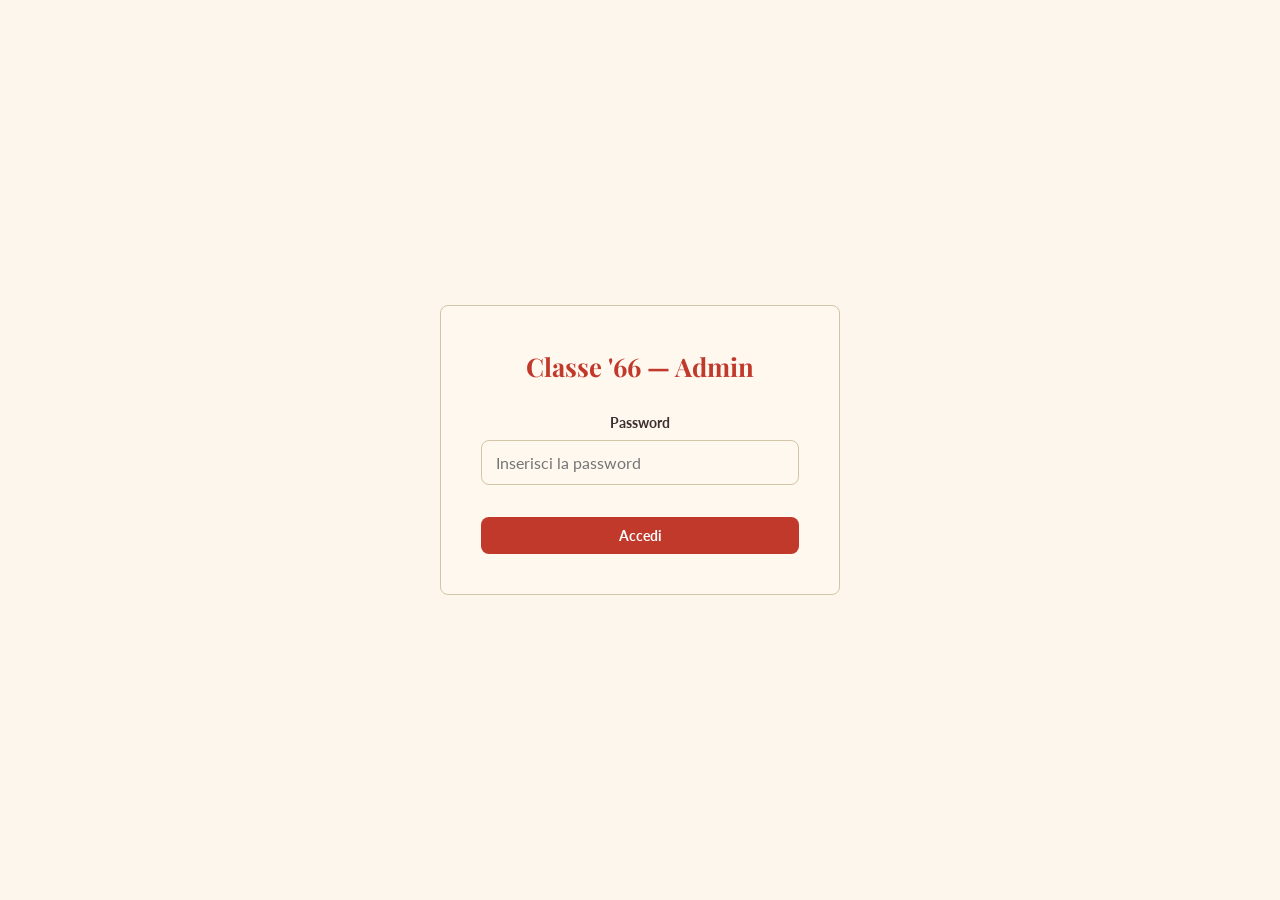
==== admin.html @ 5f05e25c "Aggiunta sito completo noale66.it Pagina pubblica con modulo di iscrizione, dashboard admin protetta" ====
<!DOCTYPE html>
<html lang="it">
<head>
  <meta charset="UTF-8">
  <meta name="viewport" content="width=device-width, initial-scale=1.0">
  <title>Admin — Classe 1966 Noale</title>
  <meta name="robots" content="noindex, nofollow">

  <link rel="preconnect" href="https://fonts.googleapis.com">
  <link rel="preconnect" href="https://fonts.gstatic.com" crossorigin>
  <link href="https://fonts.googleapis.com/css2?family=Playfair+Display:wght@400;700&family=Lato:wght@400;700&display=swap" rel="stylesheet">

  <link rel="stylesheet" href="css/style.css">
</head>
<body>

  <!-- ===== LOGIN ===== -->
  <div class="admin-login" id="loginSection">
    <div class="admin-login__box">
      <h1>Classe '66 — Admin</h1>
      <div class="form__group">
        <label class="form__label" for="adminPassword">Password</label>
        <input class="form__input" type="password" id="adminPassword" placeholder="Inserisci la password">
      </div>
      <button class="btn btn--primary" style="width:100%; margin-top:12px;" id="loginBtn">Accedi</button>
      <div class="form__message" id="loginMessage"></div>
    </div>
  </div>

  <!-- ===== DASHBOARD ===== -->
  <div class="admin-dashboard container" id="dashboardSection" style="display:none;">
    <h1 class="section-title" style="margin-bottom:32px;">Dashboard Iscrizioni</h1>

    <!-- Statistiche -->
    <div class="stats-grid" id="statsGrid">
      <div class="stat-card">
        <div class="stat-card__number" id="statTotale">-</div>
        <div class="stat-card__label">Iscritti totali</div>
      </div>
      <div class="stat-card">
        <div class="stat-card__number" id="statAccompagnatori">-</div>
        <div class="stat-card__label">Gradirebbero accomp.</div>
      </div>
      <div class="stat-card">
        <div class="stat-card__number" id="statGiugno">-</div>
        <div class="stat-card__label">Preferiscono giugno</div>
      </div>
      <div class="stat-card">
        <div class="stat-card__number" id="statSettembre">-</div>
        <div class="stat-card__label">Preferiscono settembre</div>
      </div>
      <div class="stat-card">
        <div class="stat-card__number" id="statEntrambe">-</div>
        <div class="stat-card__label">Entrambe le date</div>
      </div>
    </div>

    <!-- Toolbar -->
    <div class="admin-toolbar">
      <div>
        <button class="btn btn--outline" id="refreshBtn">Aggiorna dati</button>
        <button class="btn btn--outline" id="exportCsvBtn">Esporta CSV</button>
      </div>
      <button class="btn btn--outline" id="logoutBtn" style="border-color:var(--color-text-light); color:var(--color-text-light);">Esci</button>
    </div>

    <!-- Tabella -->
    <div class="table-wrapper">
      <table class="admin-table" id="registrationsTable">
        <thead>
          <tr>
            <th>#</th>
            <th>Data iscrizione</th>
            <th>Nome</th>
            <th>Telefono</th>
            <th>27 Giu</th>
            <th>12 Set</th>
            <th>Accomp.</th>
            <th>Note</th>
            <th>Azioni</th>
          </tr>
        </thead>
        <tbody id="tableBody">
          <tr><td colspan="9" style="text-align:center; padding:24px;">Caricamento...</td></tr>
        </tbody>
      </table>
    </div>
  </div>

  <script src="js/admin.js"></script>
</body>
</html>
---- css/style.css ----
/* ======================
   NOALE66 — Stile Retrò
   Mobile-first
   ====================== */

/* --- Reset & Base --- */
*, *::before, *::after {
  box-sizing: border-box;
  margin: 0;
  padding: 0;
}

:root {
  --color-bg: #fdf6ec;
  --color-bg-alt: #f5e6cc;
  --color-primary: #c0392b;
  --color-primary-dark: #96281b;
  --color-accent: #d4a24e;
  --color-text: #3b2f2f;
  --color-text-light: #6b5b5b;
  --color-olive: #5b6b4f;
  --color-cream: #fff8ef;
  --color-border: #d4c4a8;
  --color-success: #5b6b4f;
  --color-error: #c0392b;
  --font-display: 'Playfair Display', Georgia, serif;
  --font-body: 'Lato', 'Segoe UI', sans-serif;
  --max-width: 720px;
  --radius: 8px;
}

html {
  scroll-behavior: smooth;
}

body {
  font-family: var(--font-body);
  font-size: 16px;
  line-height: 1.6;
  color: var(--color-text);
  background-color: var(--color-bg);
  -webkit-font-smoothing: antialiased;
}

img {
  max-width: 100%;
  height: auto;
}

a {
  color: var(--color-primary);
  text-decoration: none;
}

a:hover {
  text-decoration: underline;
}

/* --- Layout --- */
.container {
  width: 100%;
  max-width: var(--max-width);
  margin: 0 auto;
  padding: 0 20px;
}

section {
  padding: 48px 0;
}

/* --- Hero --- */
.hero {
  text-align: center;
  padding: 64px 0 48px;
  background: linear-gradient(170deg, var(--color-bg-alt) 0%, var(--color-bg) 100%);
  border-bottom: 3px solid var(--color-accent);
  position: relative;
  overflow: hidden;
}

.hero::before {
  content: '';
  position: absolute;
  top: 0;
  left: 0;
  right: 0;
  bottom: 0;
  background-image:
    radial-gradient(circle at 20% 50%, rgba(212, 162, 78, 0.1) 0%, transparent 50%),
    radial-gradient(circle at 80% 20%, rgba(192, 57, 43, 0.06) 0%, transparent 50%);
  pointer-events: none;
}

.hero__year {
  display: inline-block;
  font-family: var(--font-display);
  font-size: 1rem;
  letter-spacing: 4px;
  text-transform: uppercase;
  color: var(--color-accent);
  margin-bottom: 12px;
  border: 2px solid var(--color-accent);
  padding: 4px 16px;
  border-radius: 4px;
}

.hero__title {
  font-family: var(--font-display);
  font-size: 2.8rem;
  font-weight: 700;
  color: var(--color-primary);
  line-height: 1.15;
  margin-bottom: 12px;
}

.hero__subtitle {
  font-family: var(--font-display);
  font-size: 1.3rem;
  font-weight: 400;
  font-style: italic;
  color: var(--color-text-light);
  margin-bottom: 24px;
}

.hero__cta {
  display: inline-block;
  background-color: var(--color-primary);
  color: #fff;
  font-family: var(--font-body);
  font-size: 1rem;
  font-weight: 700;
  padding: 14px 32px;
  border-radius: var(--radius);
  text-decoration: none;
  transition: background-color 0.2s, transform 0.2s;
}

.hero__cta:hover {
  background-color: var(--color-primary-dark);
  text-decoration: none;
  transform: translateY(-1px);
}

/* --- Sezione Benvenuto --- */
.benvenuto {
  background-color: var(--color-cream);
  border-top: 1px solid var(--color-border);
  border-bottom: 1px solid var(--color-border);
}

.section-title {
  font-family: var(--font-display);
  font-size: 1.8rem;
  font-weight: 700;
  color: var(--color-primary);
  margin-bottom: 20px;
  text-align: center;
}

.section-title::after {
  content: '';
  display: block;
  width: 60px;
  height: 3px;
  background-color: var(--color-accent);
  margin: 12px auto 0;
  border-radius: 2px;
}

.benvenuto__text {
  font-size: 1.05rem;
  line-height: 1.8;
  color: var(--color-text);
  text-align: center;
  max-width: 600px;
  margin: 0 auto;
}

/* --- Sezione Dettagli --- */
.dettagli {
  background-color: var(--color-bg);
}

.dettagli__grid {
  display: grid;
  grid-template-columns: 1fr;
  gap: 20px;
  margin-top: 24px;
}

.dettagli__card {
  background: var(--color-cream);
  border: 1px solid var(--color-border);
  border-radius: var(--radius);
  padding: 24px;
  text-align: center;
}

.dettagli__card-icon {
  font-size: 2rem;
  margin-bottom: 8px;
}

.dettagli__card-label {
  font-family: var(--font-display);
  font-size: 1rem;
  font-weight: 700;
  color: var(--color-accent);
  text-transform: uppercase;
  letter-spacing: 1px;
  margin-bottom: 4px;
}

.dettagli__card-value {
  font-size: 1rem;
  color: var(--color-text);
}

/* --- Sezione Iscrizione (Form) --- */
.iscrizione {
  background-color: var(--color-bg-alt);
  border-top: 1px solid var(--color-border);
  border-bottom: 1px solid var(--color-border);
}

.form {
  max-width: 500px;
  margin: 0 auto;
}

.form__group {
  margin-bottom: 20px;
}

.form__label {
  display: block;
  font-weight: 700;
  font-size: 0.9rem;
  color: var(--color-text);
  margin-bottom: 6px;
}

.form__label--required::after {
  content: ' *';
  color: var(--color-error);
}

.form__input,
.form__textarea,
.form__select {
  width: 100%;
  padding: 12px 14px;
  font-family: var(--font-body);
  font-size: 1rem;
  color: var(--color-text);
  background-color: var(--color-cream);
  border: 1.5px solid var(--color-border);
  border-radius: var(--radius);
  transition: border-color 0.2s;
}

.form__input:focus,
.form__textarea:focus,
.form__select:focus {
  outline: none;
  border-color: var(--color-primary);
  box-shadow: 0 0 0 3px rgba(192, 57, 43, 0.1);
}

.form__textarea {
  resize: vertical;
  min-height: 80px;
}

.form__radio-group {
  display: flex;
  flex-direction: column;
  gap: 10px;
}

.form__radio-label {
  display: flex;
  align-items: center;
  gap: 8px;
  font-size: 1rem;
  cursor: pointer;
  padding: 10px 14px;
  background: var(--color-cream);
  border: 1.5px solid var(--color-border);
  border-radius: var(--radius);
  transition: border-color 0.2s;
}

.form__radio-label:has(input:checked) {
  border-color: var(--color-primary);
  background-color: rgba(192, 57, 43, 0.05);
}

.form__radio-label input[type="radio"],
.form__radio-label input[type="checkbox"] {
  accent-color: var(--color-primary);
  width: 18px;
  height: 18px;
}

.form__radio-label:has(input[type="checkbox"]:checked) {
  border-color: var(--color-primary);
  background-color: rgba(192, 57, 43, 0.05);
}

.form__hint {
  font-size: 0.85rem;
  color: var(--color-text-light);
  margin-top: 4px;
}

.form__submit {
  display: block;
  width: 100%;
  padding: 14px;
  font-family: var(--font-body);
  font-size: 1.1rem;
  font-weight: 700;
  color: #fff;
  background-color: var(--color-primary);
  border: none;
  border-radius: var(--radius);
  cursor: pointer;
  transition: background-color 0.2s, transform 0.2s;
  margin-top: 28px;
}

.form__submit:hover {
  background-color: var(--color-primary-dark);
  transform: translateY(-1px);
}

.form__submit:disabled {
  background-color: var(--color-border);
  cursor: not-allowed;
  transform: none;
}

/* --- Messaggi di feedback --- */
.form__message {
  text-align: center;
  padding: 16px;
  border-radius: var(--radius);
  font-weight: 700;
  margin-top: 16px;
  display: none;
}

.form__message--success {
  display: block;
  background-color: rgba(91, 107, 79, 0.15);
  color: var(--color-success);
  border: 1px solid var(--color-success);
}

.form__message--error {
  display: block;
  background-color: rgba(192, 57, 43, 0.1);
  color: var(--color-error);
  border: 1px solid var(--color-error);
}

/* --- Footer / WhatsApp --- */
.footer {
  background-color: var(--color-text);
  color: var(--color-bg);
  padding: 48px 0;
  text-align: center;
}

.footer__title {
  font-family: var(--font-display);
  font-size: 1.4rem;
  margin-bottom: 16px;
  color: var(--color-accent);
}

.footer__text {
  font-size: 0.95rem;
  color: var(--color-border);
  margin-bottom: 24px;
  line-height: 1.6;
}

.footer__buttons {
  display: flex;
  flex-direction: column;
  gap: 12px;
  align-items: center;
}

.btn-whatsapp {
  display: inline-flex;
  align-items: center;
  gap: 8px;
  padding: 14px 28px;
  font-size: 1rem;
  font-weight: 700;
  color: #fff;
  background-color: #25d366;
  border: none;
  border-radius: var(--radius);
  text-decoration: none;
  transition: background-color 0.2s, transform 0.2s;
  cursor: pointer;
}

.btn-whatsapp:hover {
  background-color: #1da851;
  text-decoration: none;
  transform: translateY(-1px);
}

.btn-whatsapp--outline {
  background-color: transparent;
  border: 2px solid #25d366;
  color: #25d366;
}

.btn-whatsapp--outline:hover {
  background-color: #25d366;
  color: #fff;
}

.footer__copy {
  margin-top: 32px;
  font-size: 0.8rem;
  color: var(--color-text-light);
}

/* --- Accompagnatore toggle --- */
.form__companion {
  display: none;
  margin-top: 12px;
  padding: 16px;
  background: rgba(212, 162, 78, 0.08);
  border-radius: var(--radius);
  border: 1px dashed var(--color-accent);
}

.form__companion.is-visible {
  display: block;
}

/* --- Spinner --- */
.spinner {
  display: inline-block;
  width: 20px;
  height: 20px;
  border: 3px solid rgba(255, 255, 255, 0.3);
  border-top-color: #fff;
  border-radius: 50%;
  animation: spin 0.6s linear infinite;
  margin-right: 8px;
  vertical-align: middle;
}

@keyframes spin {
  to { transform: rotate(360deg); }
}

/* --- Fade-in animation --- */
.fade-in {
  opacity: 0;
  transform: translateY(20px);
  transition: opacity 0.6s ease, transform 0.6s ease;
}

.fade-in.is-visible {
  opacity: 1;
  transform: translateY(0);
}

/* ======================
   Desktop (min 768px)
   ====================== */
@media (min-width: 768px) {
  .hero__title {
    font-size: 3.6rem;
  }

  .hero__subtitle {
    font-size: 1.5rem;
  }

  .dettagli__grid {
    grid-template-columns: repeat(3, 1fr);
  }

  .form__radio-group {
    flex-direction: row;
  }

  .form__radio-label {
    flex: 1;
  }

  .footer__buttons {
    flex-direction: row;
    justify-content: center;
  }

  section {
    padding: 64px 0;
  }
}

/* ======================
   Admin Dashboard
   ====================== */
.admin-login {
  min-height: 100vh;
  display: flex;
  align-items: center;
  justify-content: center;
  background-color: var(--color-bg);
}

.admin-login__box {
  background: var(--color-cream);
  border: 1px solid var(--color-border);
  border-radius: var(--radius);
  padding: 40px;
  width: 100%;
  max-width: 400px;
  text-align: center;
}

.admin-login__box h1 {
  font-family: var(--font-display);
  color: var(--color-primary);
  margin-bottom: 24px;
  font-size: 1.6rem;
}

.admin-dashboard {
  padding: 24px 0;
}

.stats-grid {
  display: grid;
  grid-template-columns: repeat(auto-fit, minmax(150px, 1fr));
  gap: 16px;
  margin-bottom: 32px;
}

.stat-card {
  background: var(--color-cream);
  border: 1px solid var(--color-border);
  border-radius: var(--radius);
  padding: 20px;
  text-align: center;
}

.stat-card__number {
  font-family: var(--font-display);
  font-size: 2.2rem;
  font-weight: 700;
  color: var(--color-primary);
}

.stat-card__label {
  font-size: 0.85rem;
  color: var(--color-text-light);
  margin-top: 4px;
}

.admin-table {
  width: 100%;
  border-collapse: collapse;
  font-size: 0.9rem;
  background: var(--color-cream);
  border-radius: var(--radius);
  overflow: hidden;
  border: 1px solid var(--color-border);
}

.admin-table th {
  background-color: var(--color-text);
  color: var(--color-bg);
  padding: 12px 14px;
  text-align: left;
  font-weight: 700;
  font-size: 0.8rem;
  text-transform: uppercase;
  letter-spacing: 0.5px;
}

.admin-table td {
  padding: 10px 14px;
  border-bottom: 1px solid var(--color-border);
}

.admin-table tr:last-child td {
  border-bottom: none;
}

.admin-table tr:nth-child(even) {
  background-color: var(--color-bg);
}

.admin-toolbar {
  display: flex;
  justify-content: space-between;
  align-items: center;
  margin-bottom: 16px;
  flex-wrap: wrap;
  gap: 12px;
}

.btn {
  display: inline-block;
  padding: 10px 20px;
  font-family: var(--font-body);
  font-size: 0.9rem;
  font-weight: 700;
  border: none;
  border-radius: var(--radius);
  cursor: pointer;
  transition: background-color 0.2s;
}

.btn--primary {
  background-color: var(--color-primary);
  color: #fff;
}

.btn--primary:hover {
  background-color: var(--color-primary-dark);
}

.btn--outline {
  background: transparent;
  border: 2px solid var(--color-primary);
  color: var(--color-primary);
}

.btn--outline:hover {
  background-color: var(--color-primary);
  color: #fff;
}

/* --- Action buttons (admin table) --- */
.admin-actions {
  white-space: nowrap;
}

.btn-icon {
  display: inline-flex;
  align-items: center;
  justify-content: center;
  width: 32px;
  height: 32px;
  border: 1px solid var(--color-border);
  border-radius: 4px;
  background: var(--color-cream);
  cursor: pointer;
  font-size: 1rem;
  transition: background-color 0.2s, border-color 0.2s;
  margin: 0 2px;
}

.btn-icon--edit:hover {
  background-color: rgba(212, 162, 78, 0.2);
  border-color: var(--color-accent);
}

.btn-icon--delete:hover {
  background-color: rgba(192, 57, 43, 0.1);
  border-color: var(--color-error);
  color: var(--color-error);
}

/* --- Modal --- */
.modal-overlay {
  position: fixed;
  top: 0;
  left: 0;
  right: 0;
  bottom: 0;
  background: rgba(0, 0, 0, 0.5);
  display: flex;
  align-items: center;
  justify-content: center;
  z-index: 1000;
  padding: 20px;
}

.modal {
  background: var(--color-cream);
  border-radius: var(--radius);
  padding: 32px;
  width: 100%;
  max-width: 480px;
  max-height: 90vh;
  overflow-y: auto;
}

.modal__title {
  font-family: var(--font-display);
  font-size: 1.4rem;
  color: var(--color-primary);
  margin-bottom: 20px;
}

.modal__buttons {
  display: flex;
  gap: 12px;
  margin-top: 24px;
}

.modal__buttons .btn {
  flex: 1;
}

/* Responsive table */
@media (max-width: 600px) {
  .admin-table {
    font-size: 0.8rem;
  }

  .admin-table th,
  .admin-table td {
    padding: 8px 10px;
  }

  .table-wrapper {
    overflow-x: auto;
    -webkit-overflow-scrolling: touch;
  }
}
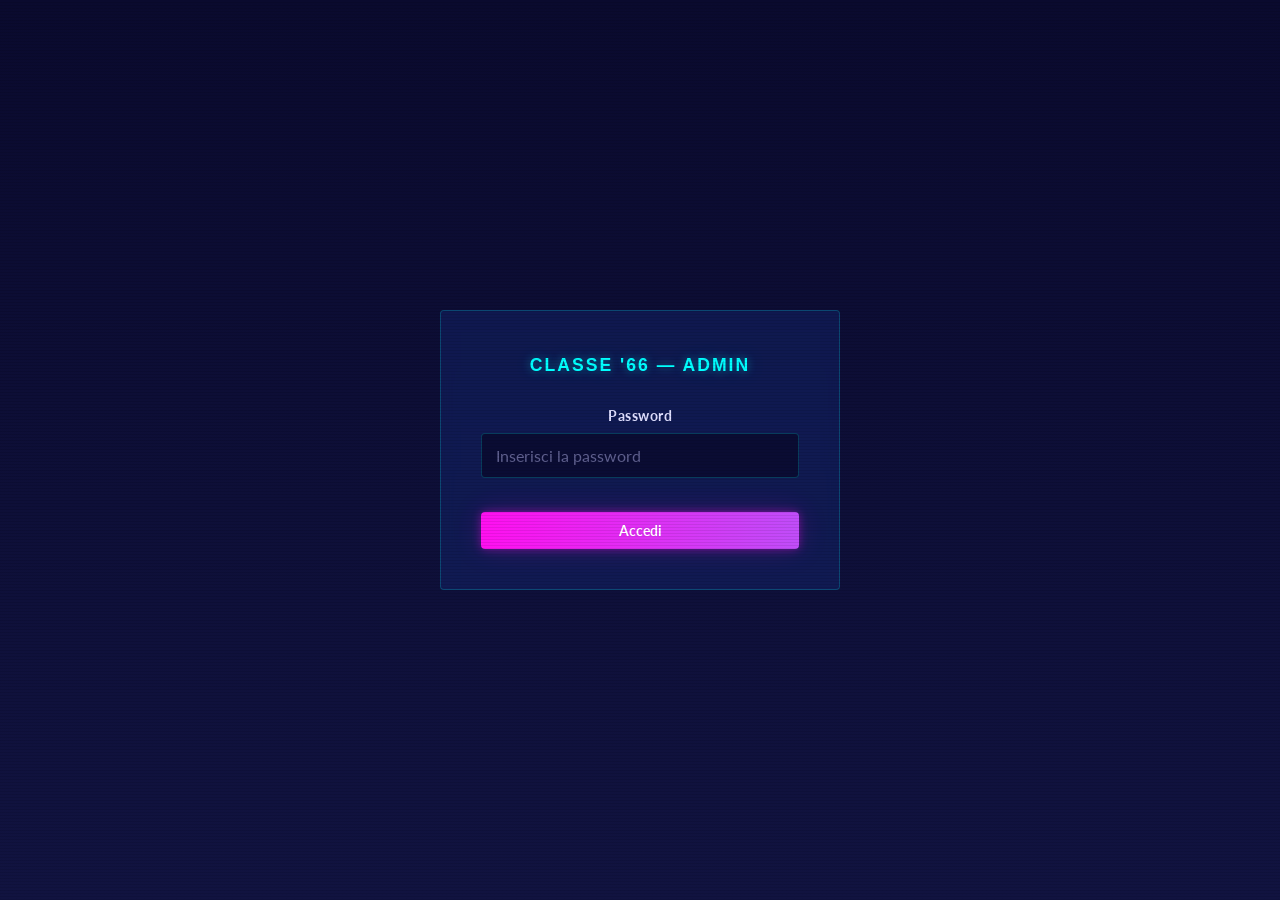
==== commit 95f5e2d4: "Date aggiornate: 4 opzioni di giugno (SAB-6, DOM-7, SAB-20, DOM-21) al posto di giugno/settembre Co-" ====
--- a/admin.html
+++ b/admin.html
@@ -42,16 +42,20 @@
         <div class="stat-card__label">Gradirebbero accomp.</div>
       </div>
       <div class="stat-card">
-        <div class="stat-card__number" id="statGiugno">-</div>
-        <div class="stat-card__label">Preferiscono giugno</div>
+        <div class="stat-card__number" id="statSab6">-</div>
+        <div class="stat-card__label">SAB 6 giugno</div>
       </div>
       <div class="stat-card">
-        <div class="stat-card__number" id="statSettembre">-</div>
-        <div class="stat-card__label">Preferiscono settembre</div>
+        <div class="stat-card__number" id="statDom7">-</div>
+        <div class="stat-card__label">DOM 7 giugno</div>
       </div>
       <div class="stat-card">
-        <div class="stat-card__number" id="statEntrambe">-</div>
-        <div class="stat-card__label">Entrambe le date</div>
+        <div class="stat-card__number" id="statSab20">-</div>
+        <div class="stat-card__label">SAB 20 giugno</div>
+      </div>
+      <div class="stat-card">
+        <div class="stat-card__number" id="statDom21">-</div>
+        <div class="stat-card__label">DOM 21 giugno</div>
       </div>
     </div>
 
@@ -73,15 +77,17 @@
             <th>Data iscrizione</th>
             <th>Nome</th>
             <th>Telefono</th>
-            <th>27 Giu</th>
-            <th>12 Set</th>
+            <th>SAB-6</th>
+            <th>DOM-7</th>
+            <th>SAB-20</th>
+            <th>DOM-21</th>
             <th>Accomp.</th>
             <th>Note</th>
             <th>Azioni</th>
           </tr>
         </thead>
         <tbody id="tableBody">
-          <tr><td colspan="9" style="text-align:center; padding:24px;">Caricamento...</td></tr>
+          <tr><td colspan="11" style="text-align:center; padding:24px;">Caricamento...</td></tr>
         </tbody>
       </table>
     </div>
--- a/css/style.css
+++ b/css/style.css
@@ -1,5 +1,5 @@
 /* ======================
-   NOALE66 — Stile Retrò
+   NOALE66 — Stile New Wave '80s
    Mobile-first
    ====================== */
 
@@ -11,22 +11,26 @@
 }
 
 :root {
-  --color-bg: #fdf6ec;
-  --color-bg-alt: #f5e6cc;
-  --color-primary: #c0392b;
-  --color-primary-dark: #96281b;
-  --color-accent: #d4a24e;
-  --color-text: #3b2f2f;
-  --color-text-light: #6b5b5b;
-  --color-olive: #5b6b4f;
-  --color-cream: #fff8ef;
-  --color-border: #d4c4a8;
-  --color-success: #5b6b4f;
-  --color-error: #c0392b;
-  --font-display: 'Playfair Display', Georgia, serif;
+  --color-bg: #0A0A2E;
+  --color-bg-alt: #111340;
+  --color-bg-card: rgba(22, 43, 121, 0.4);
+  --color-primary: #FF10F0;
+  --color-primary-dark: #cc0dc0;
+  --color-accent: #00FFFF;
+  --color-gold: #FFD700;
+  --color-purple: #C04DF9;
+  --color-text: #E0E0FF;
+  --color-text-light: #9898cc;
+  --color-cream: rgba(255, 255, 255, 0.05);
+  --color-border: rgba(0, 255, 255, 0.2);
+  --color-success: #00FF88;
+  --color-error: #FF3F3F;
+  --font-display: 'Orbitron', 'Audiowide', sans-serif;
   --font-body: 'Lato', 'Segoe UI', sans-serif;
-  --max-width: 720px;
-  --radius: 8px;
+  --max-width: 760px;
+  --radius: 4px;
+  --glow-pink: 0 0 10px rgba(255, 16, 240, 0.4), 0 0 30px rgba(255, 16, 240, 0.15);
+  --glow-cyan: 0 0 10px rgba(0, 255, 255, 0.4), 0 0 30px rgba(0, 255, 255, 0.15);
 }
 
 html {
@@ -48,12 +52,14 @@
 }
 
 a {
-  color: var(--color-primary);
+  color: var(--color-accent);
   text-decoration: none;
+  transition: text-shadow 0.3s ease;
 }
 
 a:hover {
-  text-decoration: underline;
+  text-shadow: var(--glow-cyan);
+  text-decoration: none;
 }
 
 /* --- Layout --- */
@@ -66,105 +72,201 @@
 
 section {
   padding: 48px 0;
-}
-
-/* --- Hero --- */
+  position: relative;
+}
+
+/* --- Scanlines overlay globale --- */
+body::after {
+  content: '';
+  position: fixed;
+  inset: 0;
+  background: repeating-linear-gradient(
+    0deg,
+    rgba(0, 0, 0, 0.08) 0px,
+    rgba(0, 0, 0, 0.08) 1px,
+    transparent 1px,
+    transparent 3px
+  );
+  pointer-events: none;
+  z-index: 9999;
+}
+
+/* --- Section background images --- */
+.section-bg {
+  position: absolute;
+  inset: 0;
+  background-size: cover;
+  background-position: center;
+  opacity: 0.12;
+  pointer-events: none;
+  z-index: 0;
+}
+
+section > .container {
+  position: relative;
+  z-index: 1;
+}
+
+/* ======================
+   HERO
+   ====================== */
 .hero {
   text-align: center;
-  padding: 64px 0 48px;
-  background: linear-gradient(170deg, var(--color-bg-alt) 0%, var(--color-bg) 100%);
-  border-bottom: 3px solid var(--color-accent);
+  padding: 80px 0 64px;
   position: relative;
   overflow: hidden;
-}
-
+  background:
+    linear-gradient(180deg,
+      #0A0A2E 0%,
+      #162B79 40%,
+      #C04DF9 70%,
+      #FF10F0 85%,
+      #FFD700 100%
+    );
+}
+
+/* Griglia laser prospettica */
 .hero::before {
   content: '';
   position: absolute;
-  top: 0;
-  left: 0;
-  right: 0;
   bottom: 0;
+  left: -50%;
+  right: -50%;
+  height: 45%;
   background-image:
-    radial-gradient(circle at 20% 50%, rgba(212, 162, 78, 0.1) 0%, transparent 50%),
-    radial-gradient(circle at 80% 20%, rgba(192, 57, 43, 0.06) 0%, transparent 50%);
+    linear-gradient(rgba(0, 255, 255, 0.25) 1px, transparent 1px),
+    linear-gradient(90deg, rgba(0, 255, 255, 0.25) 1px, transparent 1px);
+  background-size: 50px 30px;
+  transform: perspective(300px) rotateX(60deg);
+  transform-origin: center bottom;
+  pointer-events: none;
+}
+
+/* Sole al tramonto synthwave */
+.hero::after {
+  content: '';
+  position: absolute;
+  bottom: 30%;
+  left: 50%;
+  transform: translateX(-50%);
+  width: 200px;
+  height: 200px;
+  border-radius: 50%;
+  background: linear-gradient(180deg, #FFD700, #FFA500, #FF6347, #FF10F0);
+  opacity: 0.5;
+  filter: blur(2px);
+  mask-image: repeating-linear-gradient(
+    0deg,
+    #000 0px, #000 8px,
+    transparent 8px, transparent 12px
+  );
+  -webkit-mask-image: repeating-linear-gradient(
+    0deg,
+    #000 0px, #000 8px,
+    transparent 8px, transparent 12px
+  );
   pointer-events: none;
 }
 
 .hero__year {
   display: inline-block;
   font-family: var(--font-display);
-  font-size: 1rem;
+  font-size: 0.75rem;
   letter-spacing: 4px;
   text-transform: uppercase;
   color: var(--color-accent);
+  margin-bottom: 16px;
+  border: 1px solid var(--color-accent);
+  padding: 6px 20px;
+  border-radius: 2px;
+  box-shadow: var(--glow-cyan);
+  position: relative;
+  z-index: 1;
+}
+
+.hero__title {
+  font-family: var(--font-display);
+  font-size: 2.4rem;
+  font-weight: 700;
+  color: #fff;
+  line-height: 1.2;
   margin-bottom: 12px;
-  border: 2px solid var(--color-accent);
-  padding: 4px 16px;
-  border-radius: 4px;
-}
-
-.hero__title {
-  font-family: var(--font-display);
-  font-size: 2.8rem;
-  font-weight: 700;
-  color: var(--color-primary);
-  line-height: 1.15;
-  margin-bottom: 12px;
+  text-shadow:
+    0 0 10px rgba(255, 16, 240, 0.6),
+    0 0 30px rgba(255, 16, 240, 0.3),
+    0 0 60px rgba(192, 77, 249, 0.2);
+  text-transform: uppercase;
+  letter-spacing: 3px;
+  position: relative;
+  z-index: 1;
 }
 
 .hero__subtitle {
-  font-family: var(--font-display);
-  font-size: 1.3rem;
+  font-family: var(--font-body);
+  font-size: 1.15rem;
   font-weight: 400;
-  font-style: italic;
-  color: var(--color-text-light);
-  margin-bottom: 24px;
+  color: var(--color-accent);
+  margin-bottom: 28px;
+  text-shadow: var(--glow-cyan);
+  letter-spacing: 1px;
+  position: relative;
+  z-index: 1;
 }
 
 .hero__cta {
   display: inline-block;
-  background-color: var(--color-primary);
+  background: linear-gradient(90deg, var(--color-primary), var(--color-purple));
   color: #fff;
-  font-family: var(--font-body);
-  font-size: 1rem;
-  font-weight: 700;
-  padding: 14px 32px;
+  font-family: var(--font-display);
+  font-size: 0.85rem;
+  font-weight: 700;
+  padding: 14px 36px;
   border-radius: var(--radius);
   text-decoration: none;
-  transition: background-color 0.2s, transform 0.2s;
+  text-transform: uppercase;
+  letter-spacing: 2px;
+  transition: box-shadow 0.3s, transform 0.2s;
+  box-shadow: var(--glow-pink);
+  position: relative;
+  z-index: 1;
 }
 
 .hero__cta:hover {
-  background-color: var(--color-primary-dark);
+  box-shadow: 0 0 20px rgba(255, 16, 240, 0.6), 0 0 50px rgba(255, 16, 240, 0.3);
   text-decoration: none;
-  transform: translateY(-1px);
-}
-
-/* --- Sezione Benvenuto --- */
+  transform: translateY(-2px);
+}
+
+/* ======================
+   BENVENUTO
+   ====================== */
 .benvenuto {
-  background-color: var(--color-cream);
+  background-color: var(--color-bg-alt);
   border-top: 1px solid var(--color-border);
   border-bottom: 1px solid var(--color-border);
+  overflow: hidden;
 }
 
 .section-title {
   font-family: var(--font-display);
-  font-size: 1.8rem;
-  font-weight: 700;
-  color: var(--color-primary);
-  margin-bottom: 20px;
+  font-size: 1.3rem;
+  font-weight: 700;
+  color: var(--color-accent);
+  margin-bottom: 24px;
   text-align: center;
+  text-transform: uppercase;
+  letter-spacing: 3px;
+  text-shadow: var(--glow-cyan);
 }
 
 .section-title::after {
   content: '';
   display: block;
-  width: 60px;
-  height: 3px;
-  background-color: var(--color-accent);
-  margin: 12px auto 0;
-  border-radius: 2px;
+  width: 80px;
+  height: 2px;
+  background: linear-gradient(90deg, transparent, var(--color-primary), transparent);
+  margin: 16px auto 0;
+  box-shadow: var(--glow-pink);
 }
 
 .benvenuto__text {
@@ -176,9 +278,12 @@
   margin: 0 auto;
 }
 
-/* --- Sezione Dettagli --- */
+/* ======================
+   DETTAGLI
+   ====================== */
 .dettagli {
   background-color: var(--color-bg);
+  overflow: hidden;
 }
 
 .dettagli__grid {
@@ -189,38 +294,71 @@
 }
 
 .dettagli__card {
-  background: var(--color-cream);
+  background: var(--color-bg-card);
   border: 1px solid var(--color-border);
   border-radius: var(--radius);
-  padding: 24px;
+  padding: 28px 24px;
   text-align: center;
+  backdrop-filter: blur(4px);
+  transition: border-color 0.3s, box-shadow 0.3s;
+}
+
+.dettagli__card:hover {
+  border-color: var(--color-primary);
+  box-shadow: var(--glow-pink);
 }
 
 .dettagli__card-icon {
-  font-size: 2rem;
+  font-size: 1.6rem;
+  margin-bottom: 10px;
+  color: var(--color-primary);
+  text-shadow: var(--glow-pink);
+}
+
+.dettagli__card-label {
+  font-family: var(--font-display);
+  font-size: 0.7rem;
+  font-weight: 700;
+  color: var(--color-gold);
+  text-transform: uppercase;
+  letter-spacing: 2px;
   margin-bottom: 8px;
-}
-
-.dettagli__card-label {
-  font-family: var(--font-display);
-  font-size: 1rem;
-  font-weight: 700;
-  color: var(--color-accent);
-  text-transform: uppercase;
-  letter-spacing: 1px;
-  margin-bottom: 4px;
 }
 
 .dettagli__card-value {
   font-size: 1rem;
   color: var(--color-text);
-}
-
-/* --- Sezione Iscrizione (Form) --- */
+  line-height: 1.6;
+}
+
+.dettagli__card-value small {
+  color: var(--color-text-light);
+}
+
+.dettagli__card-value em {
+  color: var(--color-text-light);
+}
+
+.dettagli__map-link {
+  color: var(--color-accent);
+  text-decoration: underline;
+  text-underline-offset: 3px;
+  transition: color .2s, text-shadow .2s;
+}
+
+.dettagli__map-link:hover {
+  color: #fff;
+  text-shadow: var(--glow-cyan);
+}
+
+/* ======================
+   ISCRIZIONE (Form)
+   ====================== */
 .iscrizione {
   background-color: var(--color-bg-alt);
   border-top: 1px solid var(--color-border);
   border-bottom: 1px solid var(--color-border);
+  overflow: hidden;
 }
 
 .form {
@@ -229,7 +367,7 @@
 }
 
 .form__group {
-  margin-bottom: 20px;
+  margin-bottom: 22px;
 }
 
 .form__label {
@@ -238,11 +376,12 @@
   font-size: 0.9rem;
   color: var(--color-text);
   margin-bottom: 6px;
+  letter-spacing: 0.5px;
 }
 
 .form__label--required::after {
   content: ' *';
-  color: var(--color-error);
+  color: var(--color-primary);
 }
 
 .form__input,
@@ -253,18 +392,24 @@
   font-family: var(--font-body);
   font-size: 1rem;
   color: var(--color-text);
-  background-color: var(--color-cream);
+  background-color: rgba(10, 10, 46, 0.8);
   border: 1.5px solid var(--color-border);
   border-radius: var(--radius);
-  transition: border-color 0.2s;
+  transition: border-color 0.3s, box-shadow 0.3s;
+}
+
+.form__input::placeholder,
+.form__textarea::placeholder {
+  color: var(--color-text-light);
+  opacity: 0.6;
 }
 
 .form__input:focus,
 .form__textarea:focus,
 .form__select:focus {
   outline: none;
-  border-color: var(--color-primary);
-  box-shadow: 0 0 0 3px rgba(192, 57, 43, 0.1);
+  border-color: var(--color-accent);
+  box-shadow: var(--glow-cyan);
 }
 
 .form__textarea {
@@ -285,15 +430,16 @@
   font-size: 1rem;
   cursor: pointer;
   padding: 10px 14px;
-  background: var(--color-cream);
+  background: rgba(10, 10, 46, 0.6);
   border: 1.5px solid var(--color-border);
   border-radius: var(--radius);
-  transition: border-color 0.2s;
+  transition: border-color 0.3s, box-shadow 0.3s;
 }
 
 .form__radio-label:has(input:checked) {
   border-color: var(--color-primary);
-  background-color: rgba(192, 57, 43, 0.05);
+  box-shadow: inset 0 0 15px rgba(255, 16, 240, 0.1);
+  background: rgba(255, 16, 240, 0.08);
 }
 
 .form__radio-label input[type="radio"],
@@ -305,7 +451,8 @@
 
 .form__radio-label:has(input[type="checkbox"]:checked) {
   border-color: var(--color-primary);
-  background-color: rgba(192, 57, 43, 0.05);
+  box-shadow: inset 0 0 15px rgba(255, 16, 240, 0.1);
+  background: rgba(255, 16, 240, 0.08);
 }
 
 .form__hint {
@@ -318,27 +465,32 @@
   display: block;
   width: 100%;
   padding: 14px;
-  font-family: var(--font-body);
-  font-size: 1.1rem;
+  font-family: var(--font-display);
+  font-size: 0.9rem;
   font-weight: 700;
   color: #fff;
-  background-color: var(--color-primary);
+  background: linear-gradient(90deg, var(--color-primary), var(--color-purple));
   border: none;
   border-radius: var(--radius);
   cursor: pointer;
-  transition: background-color 0.2s, transform 0.2s;
+  transition: box-shadow 0.3s, transform 0.2s;
   margin-top: 28px;
+  text-transform: uppercase;
+  letter-spacing: 2px;
+  box-shadow: var(--glow-pink);
 }
 
 .form__submit:hover {
-  background-color: var(--color-primary-dark);
-  transform: translateY(-1px);
+  box-shadow: 0 0 20px rgba(255, 16, 240, 0.6), 0 0 50px rgba(255, 16, 240, 0.3);
+  transform: translateY(-2px);
 }
 
 .form__submit:disabled {
-  background-color: var(--color-border);
+  background: var(--color-text-light);
   cursor: not-allowed;
   transform: none;
+  box-shadow: none;
+  opacity: 0.5;
 }
 
 /* --- Messaggi di feedback --- */
@@ -353,36 +505,44 @@
 
 .form__message--success {
   display: block;
-  background-color: rgba(91, 107, 79, 0.15);
+  background-color: rgba(0, 255, 136, 0.1);
   color: var(--color-success);
   border: 1px solid var(--color-success);
+  box-shadow: 0 0 10px rgba(0, 255, 136, 0.15);
 }
 
 .form__message--error {
   display: block;
-  background-color: rgba(192, 57, 43, 0.1);
+  background-color: rgba(255, 63, 63, 0.1);
   color: var(--color-error);
   border: 1px solid var(--color-error);
-}
-
-/* --- Footer / WhatsApp --- */
+  box-shadow: 0 0 10px rgba(255, 63, 63, 0.15);
+}
+
+/* ======================
+   FOOTER / WhatsApp
+   ====================== */
 .footer {
-  background-color: var(--color-text);
-  color: var(--color-bg);
+  background: linear-gradient(180deg, var(--color-bg-alt), #050515);
+  color: var(--color-text);
   padding: 48px 0;
   text-align: center;
+  border-top: 1px solid var(--color-border);
 }
 
 .footer__title {
   font-family: var(--font-display);
-  font-size: 1.4rem;
+  font-size: 1.1rem;
   margin-bottom: 16px;
-  color: var(--color-accent);
+  color: var(--color-gold);
+  text-transform: uppercase;
+  letter-spacing: 3px;
+  text-shadow: 0 0 10px rgba(255, 215, 0, 0.4);
 }
 
 .footer__text {
   font-size: 0.95rem;
-  color: var(--color-border);
+  color: var(--color-text-light);
   margin-bottom: 24px;
   line-height: 1.6;
 }
@@ -406,14 +566,14 @@
   border: none;
   border-radius: var(--radius);
   text-decoration: none;
-  transition: background-color 0.2s, transform 0.2s;
+  transition: box-shadow 0.3s, transform 0.2s;
   cursor: pointer;
 }
 
 .btn-whatsapp:hover {
-  background-color: #1da851;
+  box-shadow: 0 0 15px rgba(37, 211, 102, 0.5);
   text-decoration: none;
-  transform: translateY(-1px);
+  transform: translateY(-2px);
 }
 
 .btn-whatsapp--outline {
@@ -431,20 +591,7 @@
   margin-top: 32px;
   font-size: 0.8rem;
   color: var(--color-text-light);
-}
-
-/* --- Accompagnatore toggle --- */
-.form__companion {
-  display: none;
-  margin-top: 12px;
-  padding: 16px;
-  background: rgba(212, 162, 78, 0.08);
-  border-radius: var(--radius);
-  border: 1px dashed var(--color-accent);
-}
-
-.form__companion.is-visible {
-  display: block;
+  opacity: 0.6;
 }
 
 /* --- Spinner --- */
@@ -453,7 +600,7 @@
   width: 20px;
   height: 20px;
   border: 3px solid rgba(255, 255, 255, 0.3);
-  border-top-color: #fff;
+  border-top-color: var(--color-accent);
   border-radius: 50%;
   animation: spin 0.6s linear infinite;
   margin-right: 8px;
@@ -476,16 +623,36 @@
   transform: translateY(0);
 }
 
+/* --- Neon divider tra sezioni --- */
+.neon-divider {
+  height: 2px;
+  background: linear-gradient(90deg, transparent, var(--color-primary), var(--color-accent), var(--color-primary), transparent);
+  box-shadow: var(--glow-pink);
+  border: none;
+  margin: 0;
+}
+
 /* ======================
    Desktop (min 768px)
    ====================== */
 @media (min-width: 768px) {
+  .hero {
+    padding: 100px 0 80px;
+  }
+
   .hero__title {
-    font-size: 3.6rem;
+    font-size: 3.2rem;
+    letter-spacing: 5px;
   }
 
   .hero__subtitle {
-    font-size: 1.5rem;
+    font-size: 1.3rem;
+  }
+
+  .hero::after {
+    width: 280px;
+    height: 280px;
+    bottom: 25%;
   }
 
   .dettagli__grid {
@@ -507,6 +674,10 @@
 
   section {
     padding: 64px 0;
+  }
+
+  .section-title {
+    font-size: 1.5rem;
   }
 }
 
@@ -518,28 +689,33 @@
   display: flex;
   align-items: center;
   justify-content: center;
-  background-color: var(--color-bg);
+  background: linear-gradient(180deg, var(--color-bg), var(--color-bg-alt));
 }
 
 .admin-login__box {
-  background: var(--color-cream);
+  background: var(--color-bg-card);
   border: 1px solid var(--color-border);
   border-radius: var(--radius);
   padding: 40px;
   width: 100%;
   max-width: 400px;
   text-align: center;
+  backdrop-filter: blur(8px);
 }
 
 .admin-login__box h1 {
   font-family: var(--font-display);
-  color: var(--color-primary);
+  color: var(--color-accent);
   margin-bottom: 24px;
-  font-size: 1.6rem;
+  font-size: 1.1rem;
+  text-transform: uppercase;
+  letter-spacing: 2px;
+  text-shadow: var(--glow-cyan);
 }
 
 .admin-dashboard {
   padding: 24px 0;
+  max-width: 1200px;
 }
 
 .stats-grid {
@@ -550,18 +726,25 @@
 }
 
 .stat-card {
-  background: var(--color-cream);
+  background: var(--color-bg-card);
   border: 1px solid var(--color-border);
   border-radius: var(--radius);
   padding: 20px;
   text-align: center;
+  transition: border-color 0.3s, box-shadow 0.3s;
+}
+
+.stat-card:hover {
+  border-color: var(--color-primary);
+  box-shadow: var(--glow-pink);
 }
 
 .stat-card__number {
   font-family: var(--font-display);
-  font-size: 2.2rem;
+  font-size: 2rem;
   font-weight: 700;
   color: var(--color-primary);
+  text-shadow: var(--glow-pink);
 }
 
 .stat-card__label {
@@ -574,26 +757,29 @@
   width: 100%;
   border-collapse: collapse;
   font-size: 0.9rem;
-  background: var(--color-cream);
+  background: var(--color-bg-card);
   border-radius: var(--radius);
   overflow: hidden;
   border: 1px solid var(--color-border);
 }
 
 .admin-table th {
-  background-color: var(--color-text);
-  color: var(--color-bg);
-  padding: 12px 14px;
+  background-color: rgba(192, 77, 249, 0.25);
+  color: var(--color-accent);
+  padding: 10px 10px;
   text-align: left;
   font-weight: 700;
-  font-size: 0.8rem;
+  font-size: 0.7rem;
   text-transform: uppercase;
-  letter-spacing: 0.5px;
+  letter-spacing: 1px;
+  font-family: var(--font-display);
+  white-space: nowrap;
 }
 
 .admin-table td {
-  padding: 10px 14px;
+  padding: 8px 10px;
   border-bottom: 1px solid var(--color-border);
+  color: var(--color-text);
 }
 
 .admin-table tr:last-child td {
@@ -601,7 +787,11 @@
 }
 
 .admin-table tr:nth-child(even) {
-  background-color: var(--color-bg);
+  background-color: rgba(22, 43, 121, 0.2);
+}
+
+.admin-table tr:hover {
+  background-color: rgba(255, 16, 240, 0.05);
 }
 
 .admin-toolbar {
@@ -622,27 +812,28 @@
   border: none;
   border-radius: var(--radius);
   cursor: pointer;
-  transition: background-color 0.2s;
+  transition: box-shadow 0.3s, background-color 0.2s;
 }
 
 .btn--primary {
-  background-color: var(--color-primary);
+  background: linear-gradient(90deg, var(--color-primary), var(--color-purple));
   color: #fff;
+  box-shadow: var(--glow-pink);
 }
 
 .btn--primary:hover {
-  background-color: var(--color-primary-dark);
+  box-shadow: 0 0 20px rgba(255, 16, 240, 0.6);
 }
 
 .btn--outline {
   background: transparent;
-  border: 2px solid var(--color-primary);
-  color: var(--color-primary);
+  border: 1.5px solid var(--color-accent);
+  color: var(--color-accent);
 }
 
 .btn--outline:hover {
-  background-color: var(--color-primary);
-  color: #fff;
+  background-color: rgba(0, 255, 255, 0.1);
+  box-shadow: var(--glow-cyan);
 }
 
 /* --- Action buttons (admin table) --- */
@@ -658,22 +849,26 @@
   height: 32px;
   border: 1px solid var(--color-border);
   border-radius: 4px;
-  background: var(--color-cream);
+  background: transparent;
   cursor: pointer;
   font-size: 1rem;
-  transition: background-color 0.2s, border-color 0.2s;
+  color: var(--color-text);
+  transition: background-color 0.2s, border-color 0.2s, box-shadow 0.2s;
   margin: 0 2px;
 }
 
 .btn-icon--edit:hover {
-  background-color: rgba(212, 162, 78, 0.2);
-  border-color: var(--color-accent);
+  background-color: rgba(255, 215, 0, 0.15);
+  border-color: var(--color-gold);
+  color: var(--color-gold);
+  box-shadow: 0 0 8px rgba(255, 215, 0, 0.3);
 }
 
 .btn-icon--delete:hover {
-  background-color: rgba(192, 57, 43, 0.1);
+  background-color: rgba(255, 63, 63, 0.15);
   border-color: var(--color-error);
   color: var(--color-error);
+  box-shadow: 0 0 8px rgba(255, 63, 63, 0.3);
 }
 
 /* --- Modal --- */
@@ -683,7 +878,7 @@
   left: 0;
   right: 0;
   bottom: 0;
-  background: rgba(0, 0, 0, 0.5);
+  background: rgba(0, 0, 0, 0.75);
   display: flex;
   align-items: center;
   justify-content: center;
@@ -692,20 +887,25 @@
 }
 
 .modal {
-  background: var(--color-cream);
+  background: var(--color-bg-alt);
+  border: 1px solid var(--color-border);
   border-radius: var(--radius);
   padding: 32px;
   width: 100%;
   max-width: 480px;
   max-height: 90vh;
   overflow-y: auto;
+  box-shadow: 0 0 30px rgba(0, 255, 255, 0.1);
 }
 
 .modal__title {
   font-family: var(--font-display);
-  font-size: 1.4rem;
-  color: var(--color-primary);
+  font-size: 1rem;
+  color: var(--color-accent);
   margin-bottom: 20px;
+  text-transform: uppercase;
+  letter-spacing: 2px;
+  text-shadow: var(--glow-cyan);
 }
 
 .modal__buttons {
@@ -718,6 +918,16 @@
   flex: 1;
 }
 
+/* Table wrapper — always scrollable */
+.table-wrapper {
+  overflow-x: auto;
+  -webkit-overflow-scrolling: touch;
+}
+
+.admin-table {
+  min-width: 900px;
+}
+
 /* Responsive table */
 @media (max-width: 600px) {
   .admin-table {
@@ -728,9 +938,4 @@
   .admin-table td {
     padding: 8px 10px;
   }
-
-  .table-wrapper {
-    overflow-x: auto;
-    -webkit-overflow-scrolling: touch;
-  }
-}
+}
